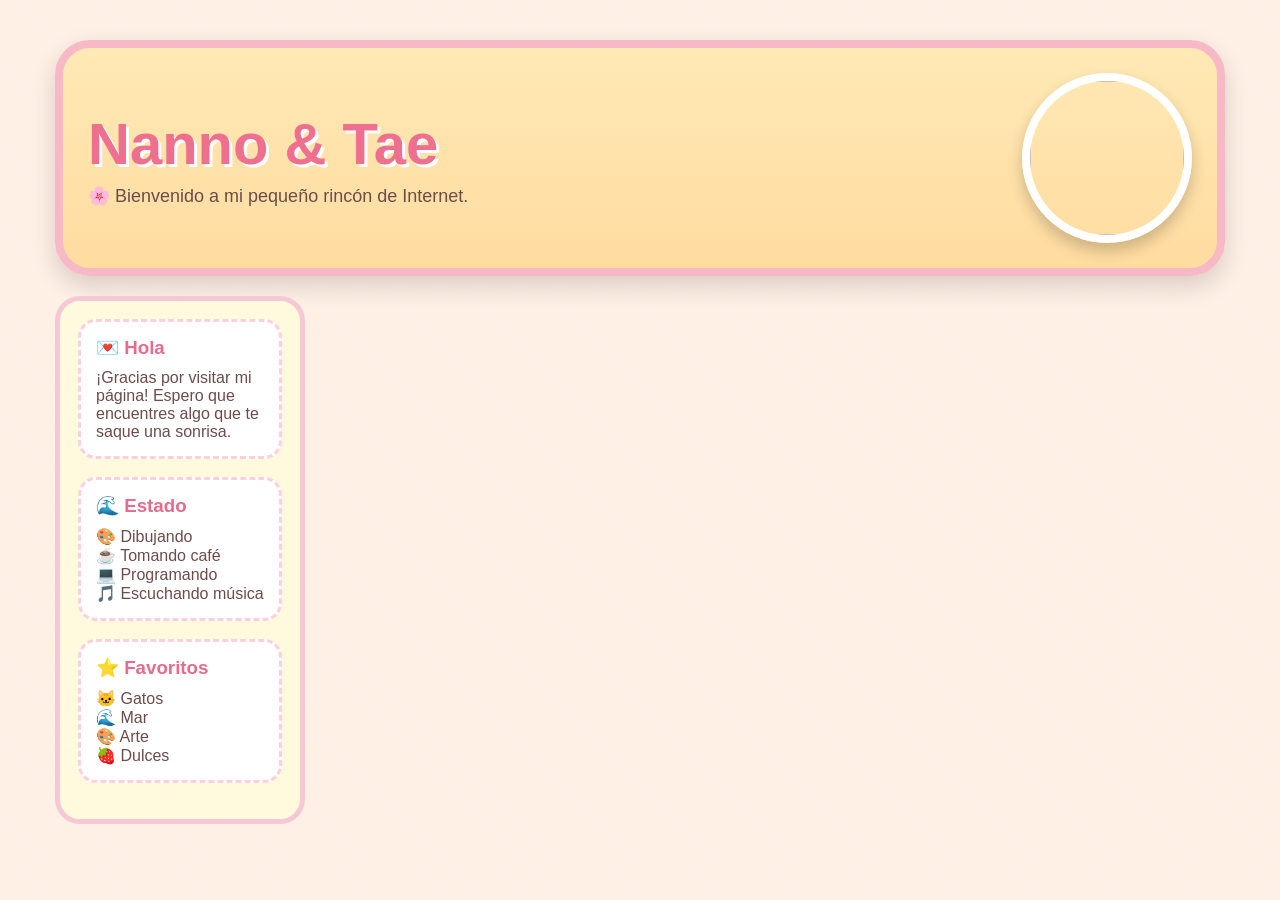
==== about.html @ 32cdfca9 "Crear about.html" ====
<!DOCTYPE html>
<html lang="es">
<head>
<meta charset="UTF-8">
<meta name="viewport" content="width=device-width, initial-scale=1.0">
<title>Sobre mí | Nanno & Tae</title>

<style>

*{
margin:0;
padding:0;
box-sizing:border-box;
font-family:"Trebuchet MS",sans-serif;
}

body{

background:
linear-gradient(rgba(255,240,230,.95),rgba(255,240,230,.95)),
repeating-linear-gradient(
45deg,
#ffe6ef 0px,
#ffe6ef 14px,
#fff3d8 14px,
#fff3d8 28px
);

color:#6d4c4c;

}

.wrapper{

max-width:1200px;
margin:25px auto;
padding:15px;

}

.banner{

background:linear-gradient(180deg,#ffe9b5,#ffdca0);
border:8px solid #f7b9c6;
border-radius:35px;
padding:25px;
display:flex;
justify-content:space-between;
align-items:center;
margin-bottom:20px;
box-shadow:0 10px 25px rgba(0,0,0,.15);

}

.banner h1{

font-size:58px;
color:#ef6f8f;
text-shadow:3px 3px white;

}

.banner p{

margin-top:8px;
font-size:18px;

}

.avatar{

width:170px;
height:170px;
border-radius:50%;
overflow:hidden;
border:8px solid white;
box-shadow:0 8px 15px rgba(0,0,0,.2);

}

.avatar img{

width:100%;
height:100%;
object-fit:cover;

}

.layout{

display:grid;
grid-template-columns:250px 1fr 250px;
gap:20px;

}

.panel{

background:#fff9de;
border:5px solid #f6c8d5;
border-radius:25px;
padding:18px;

}

.box{

background:white;
border-radius:18px;
padding:15px;
margin-bottom:18px;
border:3px dashed #ffd0dc;

}

.box h3{

margin-bottom:10px;
color:#e66b8d;

}

.content{

background:#fffefb;
border:5px solid #ffe3ea;
border-radius:28px;
padding:30px;

}

.content h2{

font-size:38px;
margin-bottom:15px;
color:#de5f86;

}

.content p{

line-height:1.9;
margin-bottom:18px;

}

.menu a{

display:block;
text-decoration:none;
margin-bottom:10px;
padding:12px;
background:#ffdca8;
color:#704e4e;
border-radius:14px;
font-weight:bold;
transition:.25s;

}

.menu a:hover{

transform:translateX(5px);
background:#ffc9d7;

}

.sticker{

font-size:30px;
text-align:center;
margin-top:10px;

}

@media(max-width:900px){

.layout{

grid-template-columns:1fr;

}

.banner{

flex-direction:column;
text-align:center;
gap:20px;

}

.banner h1{

font-size:42px;

}

}

</style>

</head>

<body>

<div class="wrapper">

<div class="banner">

<div>

<h1>Nanno & Tae</h1>

<p>
🌸 Bienvenido a mi pequeño rincón de Internet.
</p>

</div>

<div class="avatar">

<img src="https://i.pinimg.com/736x/8a/55/89/8a5589c4b33eb0d5b87fbc3ea5f17c8c.jpg">

</div>

</div>

<div class="layout">

<div class="panel">

<div class="box">

<h3>💌 Hola</h3>

<p>
¡Gracias por visitar mi página!
Espero que encuentres algo que te saque una sonrisa.
</p>

</div>

<div class="box">

<h3>🌊 Estado</h3>

<p>

🎨 Dibujando<br>
☕ Tomando café<br>
💻 Programando<br>
🎵 Escuchando música

</p>

</div>

<div class="box">

<h3>⭐ Favoritos</h3>

<p>

🐱 Gatos<br>
🌊 Mar<br>
🎨 Arte<br>
🍓 Dulces

</p>

</div>

</div>
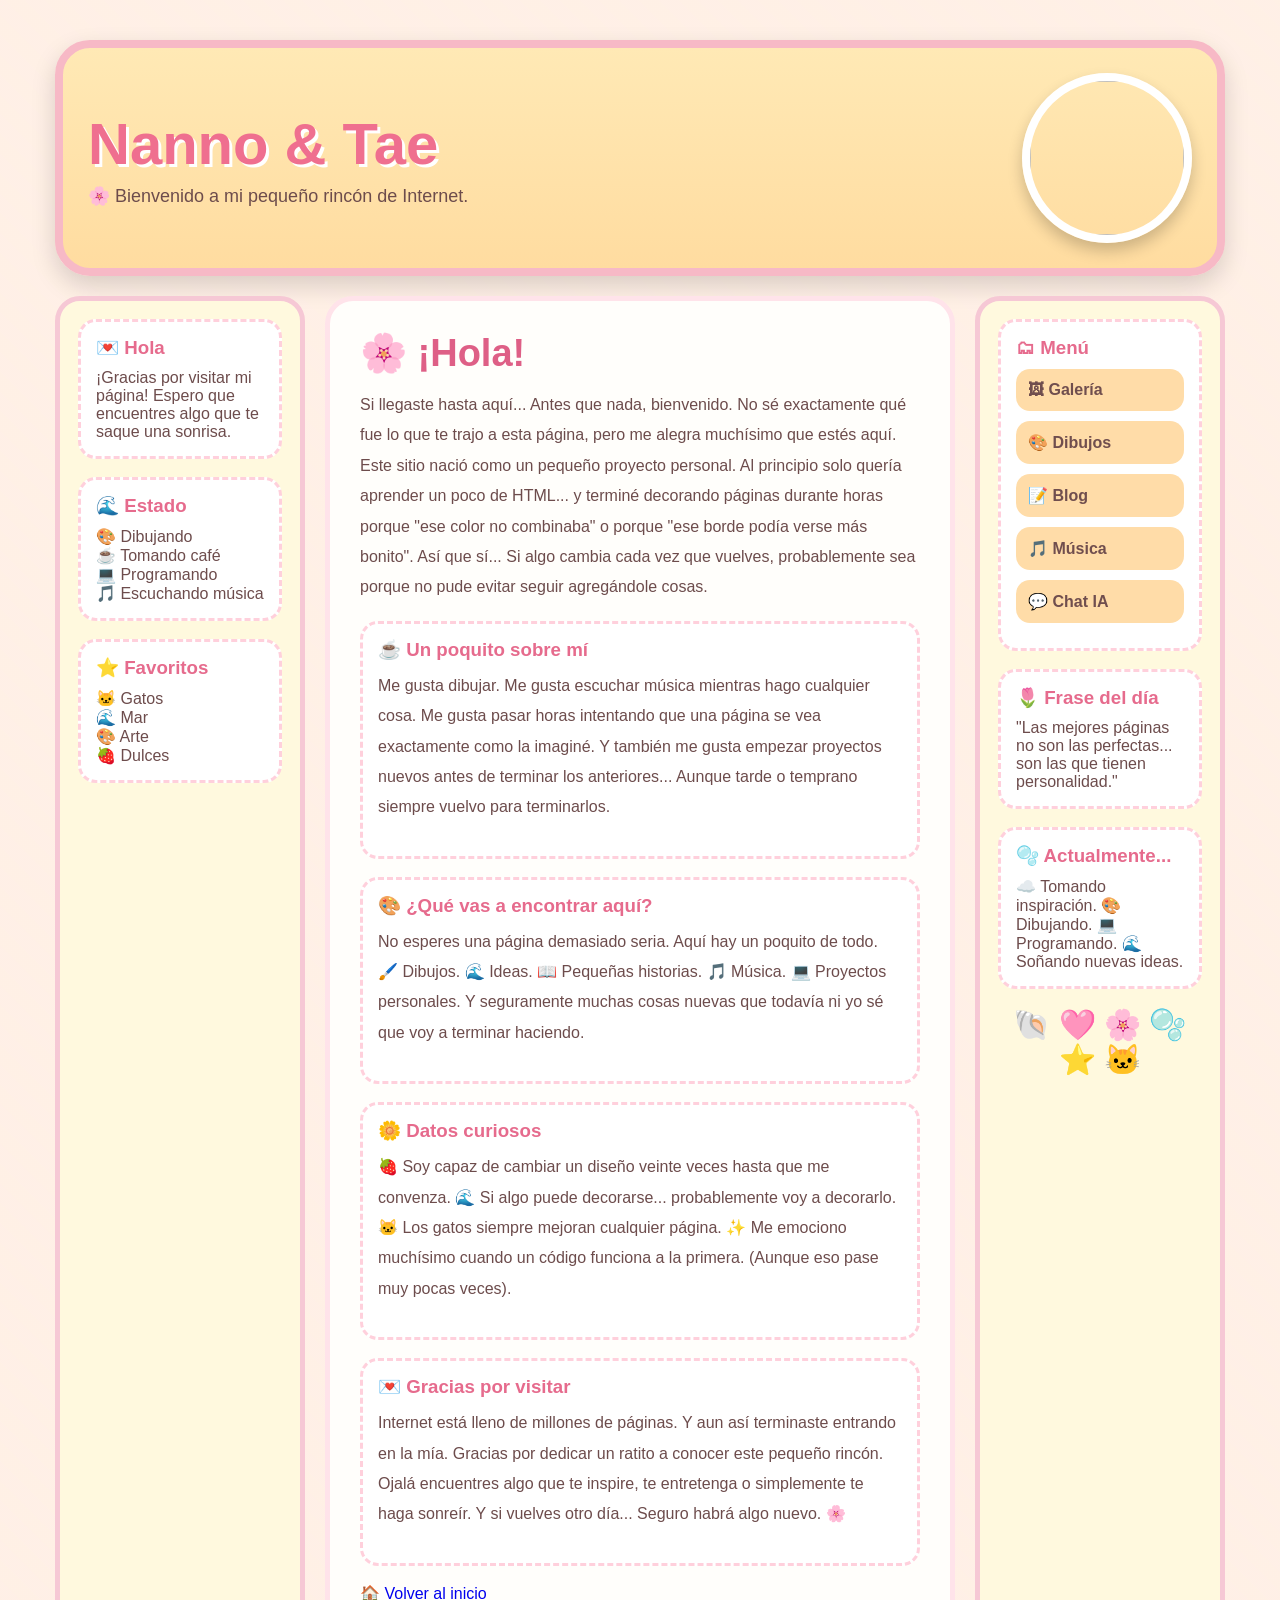
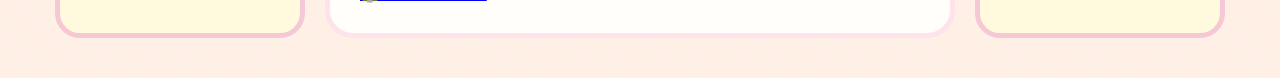
==== commit 5a517533: "Actualizar about.html" ====
--- a/about.html
+++ b/about.html
@@ -272,3 +272,183 @@
 
 </div>
 
+<div class="content">
+
+<h2>🌸 ¡Hola!</h2>
+
+<p>
+
+Si llegaste hasta aquí...
+
+Antes que nada, bienvenido.
+
+No sé exactamente qué fue lo que te trajo a esta página, pero me alegra muchísimo que estés aquí.
+
+Este sitio nació como un pequeño proyecto personal. Al principio solo quería aprender un poco de HTML... y terminé decorando páginas durante horas porque "ese color no combinaba" o porque "ese borde podía verse más bonito".
+
+Así que sí...
+
+Si algo cambia cada vez que vuelves, probablemente sea porque no pude evitar seguir agregándole cosas.
+
+</p>
+
+<div class="box">
+
+<h3>☕ Un poquito sobre mí</h3>
+
+<p>
+
+Me gusta dibujar.
+
+Me gusta escuchar música mientras hago cualquier cosa.
+
+Me gusta pasar horas intentando que una página se vea exactamente como la imaginé.
+
+Y también me gusta empezar proyectos nuevos antes de terminar los anteriores...
+
+Aunque tarde o temprano siempre vuelvo para terminarlos.
+
+</p>
+
+</div>
+
+<div class="box">
+
+<h3>🎨 ¿Qué vas a encontrar aquí?</h3>
+
+<p>
+
+No esperes una página demasiado seria.
+
+Aquí hay un poquito de todo.
+
+🖌️ Dibujos.
+
+🌊 Ideas.
+
+📖 Pequeñas historias.
+
+🎵 Música.
+
+💻 Proyectos personales.
+
+Y seguramente muchas cosas nuevas que todavía ni yo sé que voy a terminar haciendo.
+
+</p>
+
+</div>
+
+<div class="box">
+
+<h3>🌼 Datos curiosos</h3>
+
+<p>
+
+🍓 Soy capaz de cambiar un diseño veinte veces hasta que me convenza.
+
+🌊 Si algo puede decorarse... probablemente voy a decorarlo.
+
+🐱 Los gatos siempre mejoran cualquier página.
+
+✨ Me emociono muchísimo cuando un código funciona a la primera.
+
+(Aunque eso pase muy pocas veces).
+
+</p>
+
+</div>
+
+<div class="box">
+
+<h3>💌 Gracias por visitar</h3>
+
+<p>
+
+Internet está lleno de millones de páginas.
+
+Y aun así terminaste entrando en la mía.
+
+Gracias por dedicar un ratito a conocer este pequeño rincón.
+
+Ojalá encuentres algo que te inspire, te entretenga o simplemente te haga sonreír.
+
+Y si vuelves otro día...
+
+Seguro habrá algo nuevo.
+
+🌸
+
+</p>
+
+</div>
+
+<a class="menuButton" href="index.html">
+🏠 Volver al inicio
+</a>
+
+</div>
+
+<div class="panel">
+
+<div class="box">
+
+<h3>🗂 Menú</h3>
+
+<div class="menu">
+
+<a href="gallery.html">🖼 Galería</a>
+<a href="art.html">🎨 Dibujos</a>
+<a href="blog.html">📝 Blog</a>
+<a href="music.html">🎵 Música</a>
+<a href="chat.html">💬 Chat IA</a>
+
+</div>
+
+</div>
+
+<div class="box">
+
+<h3>🌷 Frase del día</h3>
+
+<p>
+
+"Las mejores páginas no son las perfectas...
+
+son las que tienen personalidad."
+
+</p>
+
+</div>
+
+<div class="box">
+
+<h3>🫧 Actualmente...</h3>
+
+<p>
+
+☁️ Tomando inspiración.
+
+🎨 Dibujando.
+
+💻 Programando.
+
+🌊 Soñando nuevas ideas.
+
+</p>
+
+</div>
+
+<div class="sticker">
+
+🐚 🩷 🌸 🫧 ⭐ 🐱
+
+</div>
+
+</div>
+
+</div>
+
+</div>
+
+</body>
+</html>
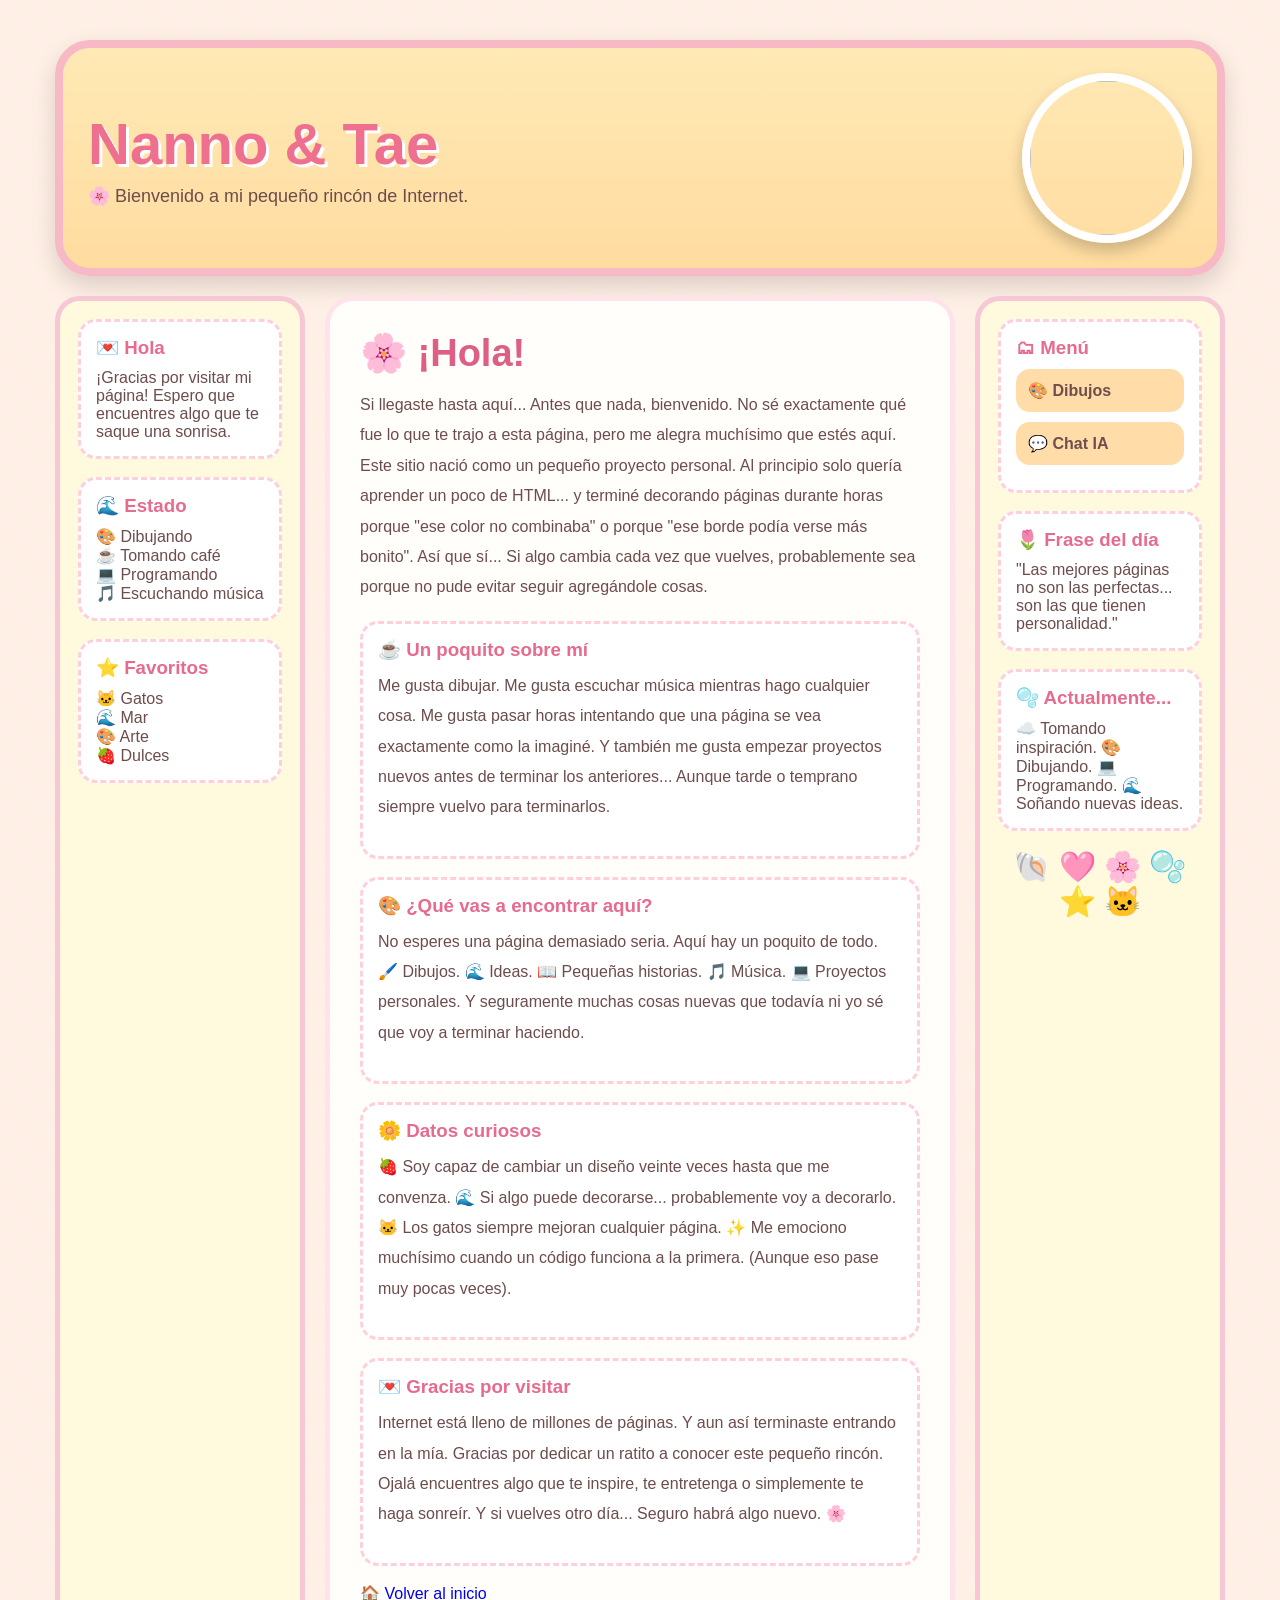
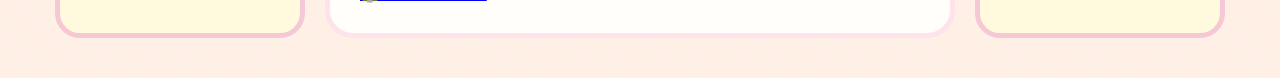
==== commit b78fa6eb: "Actualizar about.html" ====
--- a/about.html
+++ b/about.html
@@ -219,7 +219,7 @@
 
 <div class="avatar">
 
-<img src="https://i.pinimg.com/736x/8a/55/89/8a5589c4b33eb0d5b87fbc3ea5f17c8c.jpg">
+<img src="https://files.catbox.moe/zs26qa.jpg">
 
 </div>
 
@@ -396,10 +396,7 @@
 
 <div class="menu">
 
-<a href="gallery.html">🖼 Galería</a>
 <a href="art.html">🎨 Dibujos</a>
-<a href="blog.html">📝 Blog</a>
-<a href="music.html">🎵 Música</a>
 <a href="chat.html">💬 Chat IA</a>
 
 </div>
